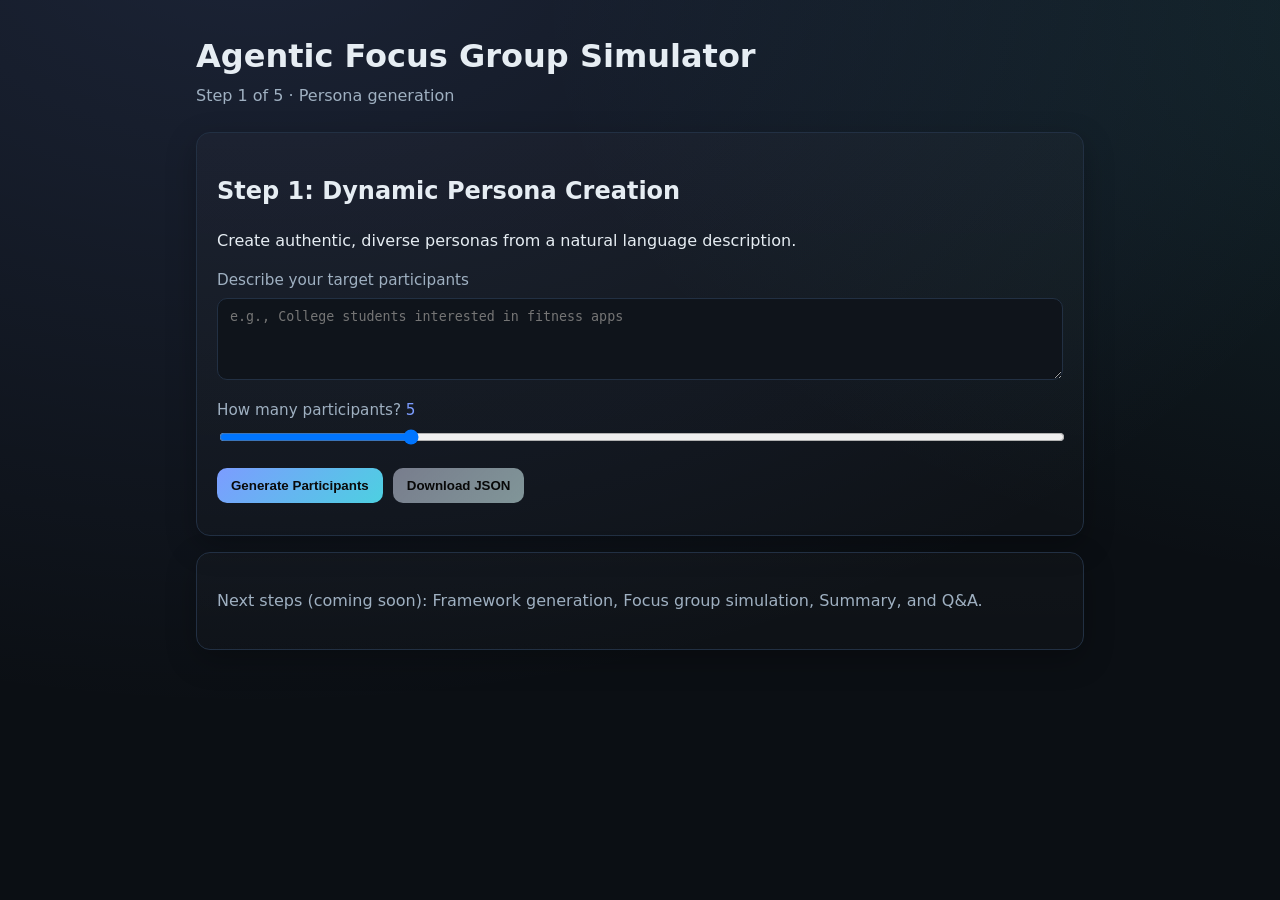
==== index.html @ 64dc68b9 "Migrate from Streamlit to static web app with persona generation Co-authored-by: shubhamj3815 <shubh" ====
<!doctype html>
<html lang="en">
  <head>
    <meta charset="utf-8" />
    <meta name="viewport" content="width=device-width, initial-scale=1" />
    <title>Agentic FGD (TinyTroupe-inspired)</title>
    <link rel="stylesheet" href="styles.css" />
  </head>
  <body>
    <main class="container">
      <header>
        <h1>Agentic Focus Group Simulator</h1>
        <p class="subtitle">Step 1 of 5 · Persona generation</p>
      </header>

      <section class="card">
        <h2>Step 1: Dynamic Persona Creation</h2>
        <p>Create authentic, diverse personas from a natural language description.</p>
        <label for="description">Describe your target participants</label>
        <textarea id="description" placeholder="e.g., College students interested in fitness apps" rows="4"></textarea>

        <label for="count">How many participants? <span id="countValue">5</span></label>
        <input id="count" type="range" min="3" max="12" step="1" value="5" />

        <div class="actions">
          <button id="generate">Generate Participants</button>
          <button id="download" disabled>Download JSON</button>
        </div>

        <div id="status"></div>

        <div id="personas"></div>
      </section>

      <section class="card muted">
        <p>Next steps (coming soon): Framework generation, Focus group simulation, Summary, and Q&A.</p>
      </section>
    </main>

    <script src="app.js"></script>
  </body>
  </html>
---- styles.css ----
:root {
  --bg: #0b0f14;
  --card: #131a22;
  --text: #e6edf3;
  --muted: #9fb0c1;
  --brand: #7c9cff;
  --brand-2: #4dd0e1;
  --border: #223043;
}

* { box-sizing: border-box; }
html, body { height: 100%; }
body {
  margin: 0;
  font-family: ui-sans-serif, system-ui, -apple-system, Segoe UI, Roboto, Arial, sans-serif;
  line-height: 1.5;
  color: var(--text);
  background: radial-gradient(1200px 800px at 20% -10%, rgba(124,156,255,0.15), transparent),
              radial-gradient(1000px 600px at 120% 0%, rgba(77,208,225,0.12), transparent),
              var(--bg);
}

.container {
  max-width: 920px;
  margin: 0 auto;
  padding: 32px 16px 64px;
}

header h1 { margin: 0 0 4px; font-weight: 700; }
.subtitle { margin: 0 0 24px; color: var(--muted); }

.card {
  background: linear-gradient(180deg, rgba(255,255,255,0.02), rgba(255,255,255,0.01));
  border: 1px solid var(--border);
  border-radius: 14px;
  padding: 20px;
  margin-bottom: 16px;
  box-shadow: 0 10px 30px rgba(0,0,0,0.25);
}

.card.muted { color: var(--muted); }

label { display: block; margin: 12px 0 6px; color: var(--muted); font-size: 0.95rem; }
textarea, input[type="text"] {
  width: 100%;
  background: #0f141b;
  color: var(--text);
  border: 1px solid var(--border);
  border-radius: 10px;
  padding: 10px 12px;
}

input[type="range"] { width: 100%; }
#countValue { color: var(--brand); }

.actions { display: flex; gap: 10px; margin-top: 16px; }
button {
  background: linear-gradient(135deg, var(--brand), var(--brand-2));
  color: #0a0a0a;
  border: none;
  border-radius: 10px;
  padding: 10px 14px;
  font-weight: 700;
  cursor: pointer;
}
button[disabled] { filter: grayscale(0.8) brightness(0.8); cursor: not-allowed; }

#status { margin-top: 10px; color: var(--muted); font-size: 0.95rem; }

#personas { margin-top: 12px; display: grid; grid-template-columns: repeat(1, 1fr); gap: 10px; }
@media (min-width: 700px) { #personas { grid-template-columns: repeat(2, 1fr); } }

.persona {
  background: #0f141b;
  border: 1px solid var(--border);
  border-radius: 12px;
  padding: 12px;
}
.persona h3 { margin: 0 0 4px; font-size: 1.05rem; }
.meta { color: var(--muted); font-size: 0.9rem; margin-bottom: 8px; }
.kv { margin: 2px 0; }
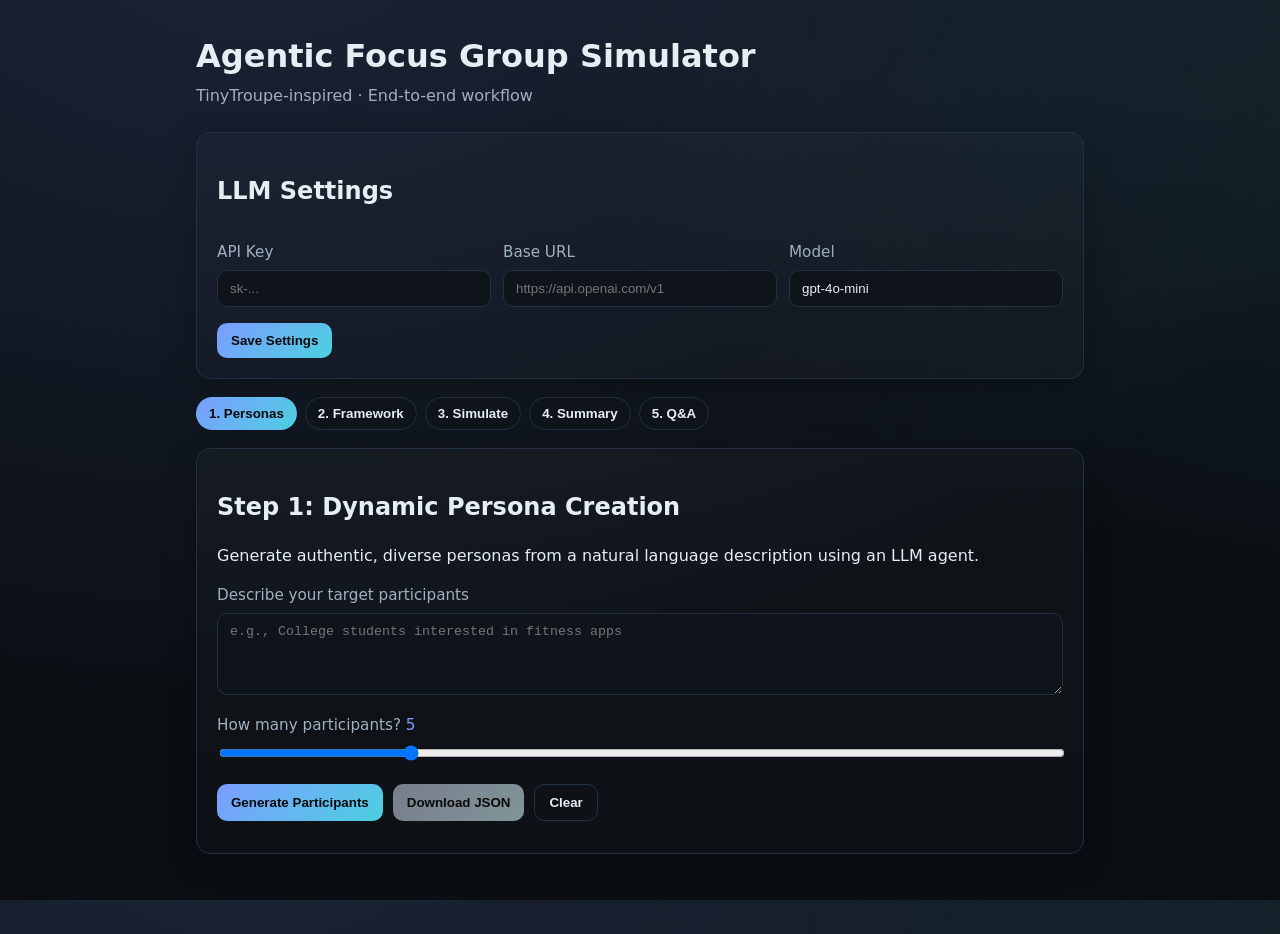
==== commit 9b81f9da: "Implement full LLM-powered focus group simulation workflow Co-authored-by: shubhamj3815 <shubhamj381" ====
--- a/index.html
+++ b/index.html
@@ -3,40 +3,136 @@
   <head>
     <meta charset="utf-8" />
     <meta name="viewport" content="width=device-width, initial-scale=1" />
-    <title>Agentic FGD (TinyTroupe-inspired)</title>
+    <title>Agentic Focus Group Simulator</title>
     <link rel="stylesheet" href="styles.css" />
   </head>
   <body>
     <main class="container">
       <header>
         <h1>Agentic Focus Group Simulator</h1>
-        <p class="subtitle">Step 1 of 5 · Persona generation</p>
+        <p class="subtitle">TinyTroupe-inspired · End-to-end workflow</p>
       </header>
 
-      <section class="card">
-        <h2>Step 1: Dynamic Persona Creation</h2>
-        <p>Create authentic, diverse personas from a natural language description.</p>
-        <label for="description">Describe your target participants</label>
-        <textarea id="description" placeholder="e.g., College students interested in fitness apps" rows="4"></textarea>
-
-        <label for="count">How many participants? <span id="countValue">5</span></label>
-        <input id="count" type="range" min="3" max="12" step="1" value="5" />
-
+      <section class="card settings">
+        <h2>LLM Settings</h2>
+        <div class="grid-3">
+          <div>
+            <label for="apiKey">API Key</label>
+            <input id="apiKey" type="password" placeholder="sk-..." />
+          </div>
+          <div>
+            <label for="baseUrl">Base URL</label>
+            <input id="baseUrl" type="text" placeholder="https://api.openai.com/v1" />
+          </div>
+          <div>
+            <label for="model">Model</label>
+            <input id="model" type="text" placeholder="gpt-4o-mini" value="gpt-4o-mini" />
+          </div>
+        </div>
         <div class="actions">
-          <button id="generate">Generate Participants</button>
-          <button id="download" disabled>Download JSON</button>
+          <button id="saveSettings">Save Settings</button>
+          <span id="settingsStatus" class="hint"></span>
         </div>
-
-        <div id="status"></div>
-
-        <div id="personas"></div>
       </section>
 
-      <section class="card muted">
-        <p>Next steps (coming soon): Framework generation, Focus group simulation, Summary, and Q&A.</p>
+      <nav class="tabs" role="tablist">
+        <button class="tab active" data-tab="personas" role="tab">1. Personas</button>
+        <button class="tab" data-tab="framework" role="tab">2. Framework</button>
+        <button class="tab" data-tab="simulate" role="tab">3. Simulate</button>
+        <button class="tab" data-tab="summary" role="tab">4. Summary</button>
+        <button class="tab" data-tab="qa" role="tab">5. Q&A</button>
+      </nav>
+
+      <section id="tab-personas" class="panel active" role="tabpanel">
+        <div class="card">
+          <h2>Step 1: Dynamic Persona Creation</h2>
+          <p>Generate authentic, diverse personas from a natural language description using an LLM agent.</p>
+          <label for="description">Describe your target participants</label>
+          <textarea id="description" placeholder="e.g., College students interested in fitness apps" rows="4"></textarea>
+
+          <label for="count">How many participants? <span id="countValue">5</span></label>
+          <input id="count" type="range" min="3" max="12" step="1" value="5" />
+
+          <div class="actions">
+            <button id="generate">Generate Participants</button>
+            <button id="download" disabled>Download JSON</button>
+            <button id="clear-personas" class="ghost">Clear</button>
+          </div>
+
+          <div id="status"></div>
+          <div id="personas"></div>
+        </div>
       </section>
+
+      <section id="tab-framework" class="panel" role="tabpanel">
+        <div class="card">
+          <h2>Step 2: Discussion Framework</h2>
+          <p>Use an agent to design phases, prompts, and timing.</p>
+          <div class="grid-2">
+            <div>
+              <label for="topic">Topic</label>
+              <input id="topic" type="text" placeholder="e.g., Adoption of fitness apps" />
+              <label for="goals">Research goals</label>
+              <textarea id="goals" rows="4" placeholder="e.g., Understand motivations, barriers, feature preferences"></textarea>
+            </div>
+            <div>
+              <label for="duration">Total duration (minutes)</label>
+              <input id="duration" type="number" min="10" max="120" value="30" />
+              <label for="phases">Phases (comma separated)</label>
+              <input id="phases" type="text" value="Warm-up, Core Discussion, Wrap-up" />
+            </div>
+          </div>
+          <div class="actions">
+            <button id="generate-framework">Generate Framework</button>
+            <button id="download-framework" disabled>Download JSON</button>
+          </div>
+          <div id="framework-view"></div>
+        </div>
+      </section>
+
+      <section id="tab-simulate" class="panel" role="tabpanel">
+        <div class="card">
+          <h2>Step 3: Focus Group Simulation</h2>
+          <p>Run a TinyTroupe-inspired simulated discussion via an LLM agent.</p>
+          <div class="actions">
+            <button id="run-sim" disabled>Run Simulation</button>
+            <button id="download-transcript" disabled>Download Transcript</button>
+          </div>
+          <div id="sim-status"></div>
+          <div id="transcript"></div>
+        </div>
+      </section>
+
+      <section id="tab-summary" class="panel" role="tabpanel">
+        <div class="card">
+          <h2>Step 4: Custom Summary</h2>
+          <p>Provide a JSON schema; the report will follow it exactly via an agent.</p>
+          <label for="summary-schema">Summary schema (JSON)</label>
+          <textarea id="summary-schema" rows="10" placeholder='{"ExecutiveSummary":"","KeyFindings":[],"Quotes":[]}'></textarea>
+          <div class="actions">
+            <button id="generate-summary" disabled>Generate Summary</button>
+            <button id="download-summary" disabled>Download JSON</button>
+          </div>
+          <pre id="summary-view" class="code"></pre>
+        </div>
+      </section>
+
+      <section id="tab-qa" class="panel" role="tabpanel">
+        <div class="card">
+          <h2>Step 5: Interactive Q&A</h2>
+          <p>Ask questions about the discussion. Answers include evidence quotes.</p>
+          <label for="qa-input">Your question</label>
+          <input id="qa-input" type="text" placeholder="e.g., What were the top barriers?" />
+          <div class="actions">
+            <button id="qa-ask" disabled>Ask</button>
+          </div>
+          <div id="qa-answers"></div>
+        </div>
+      </section>
+
     </main>
 
+    <script src="agents.js"></script>
     <script src="app.js"></script>
   </body>
   </html>
--- a/styles.css
+++ b/styles.css
@@ -40,6 +40,13 @@
 
 .card.muted { color: var(--muted); }
 
+.settings input { width: 100%; background: #0f141b; color: var(--text); border: 1px solid var(--border); border-radius: 10px; padding: 10px 12px; }
+.grid-3 { display: grid; grid-template-columns: 1fr; gap: 12px; }
+@media (min-width: 860px) { .grid-3 { grid-template-columns: repeat(3, 1fr); } }
+@media (min-width: 860px) { .grid-2 { grid-template-columns: repeat(2, 1fr); } }
+.grid-2 { display: grid; grid-template-columns: 1fr; gap: 12px; }
+.hint { color: var(--muted); margin-left: 12px; }
+
 label { display: block; margin: 12px 0 6px; color: var(--muted); font-size: 0.95rem; }
 textarea, input[type="text"] {
   width: 100%;
@@ -63,6 +70,7 @@
   font-weight: 700;
   cursor: pointer;
 }
+button.ghost { background: transparent; color: var(--text); border: 1px solid var(--border); }
 button[disabled] { filter: grayscale(0.8) brightness(0.8); cursor: not-allowed; }
 
 #status { margin-top: 10px; color: var(--muted); font-size: 0.95rem; }
@@ -80,3 +88,14 @@
 .meta { color: var(--muted); font-size: 0.9rem; margin-bottom: 8px; }
 .kv { margin: 2px 0; }
 
+.tabs { display: flex; gap: 8px; margin: 18px 0; flex-wrap: wrap; }
+.tab { background: #0f141b; color: var(--text); border: 1px solid var(--border); border-radius: 999px; padding: 8px 12px; cursor: pointer; }
+.tab.active { background: linear-gradient(135deg, var(--brand), var(--brand-2)); color: #0a0a0a; border-color: transparent; }
+.panel { display: none; }
+.panel.active { display: block; }
+
+.code { background: #0a0f14; border: 1px solid var(--border); border-radius: 10px; padding: 12px; overflow: auto; }
+
+#framework-view, #transcript, #qa-answers { margin-top: 12px; display: grid; gap: 10px; }
+.framework-phase, .message { background: #0f141b; border: 1px solid var(--border); border-radius: 10px; padding: 12px; }
+
